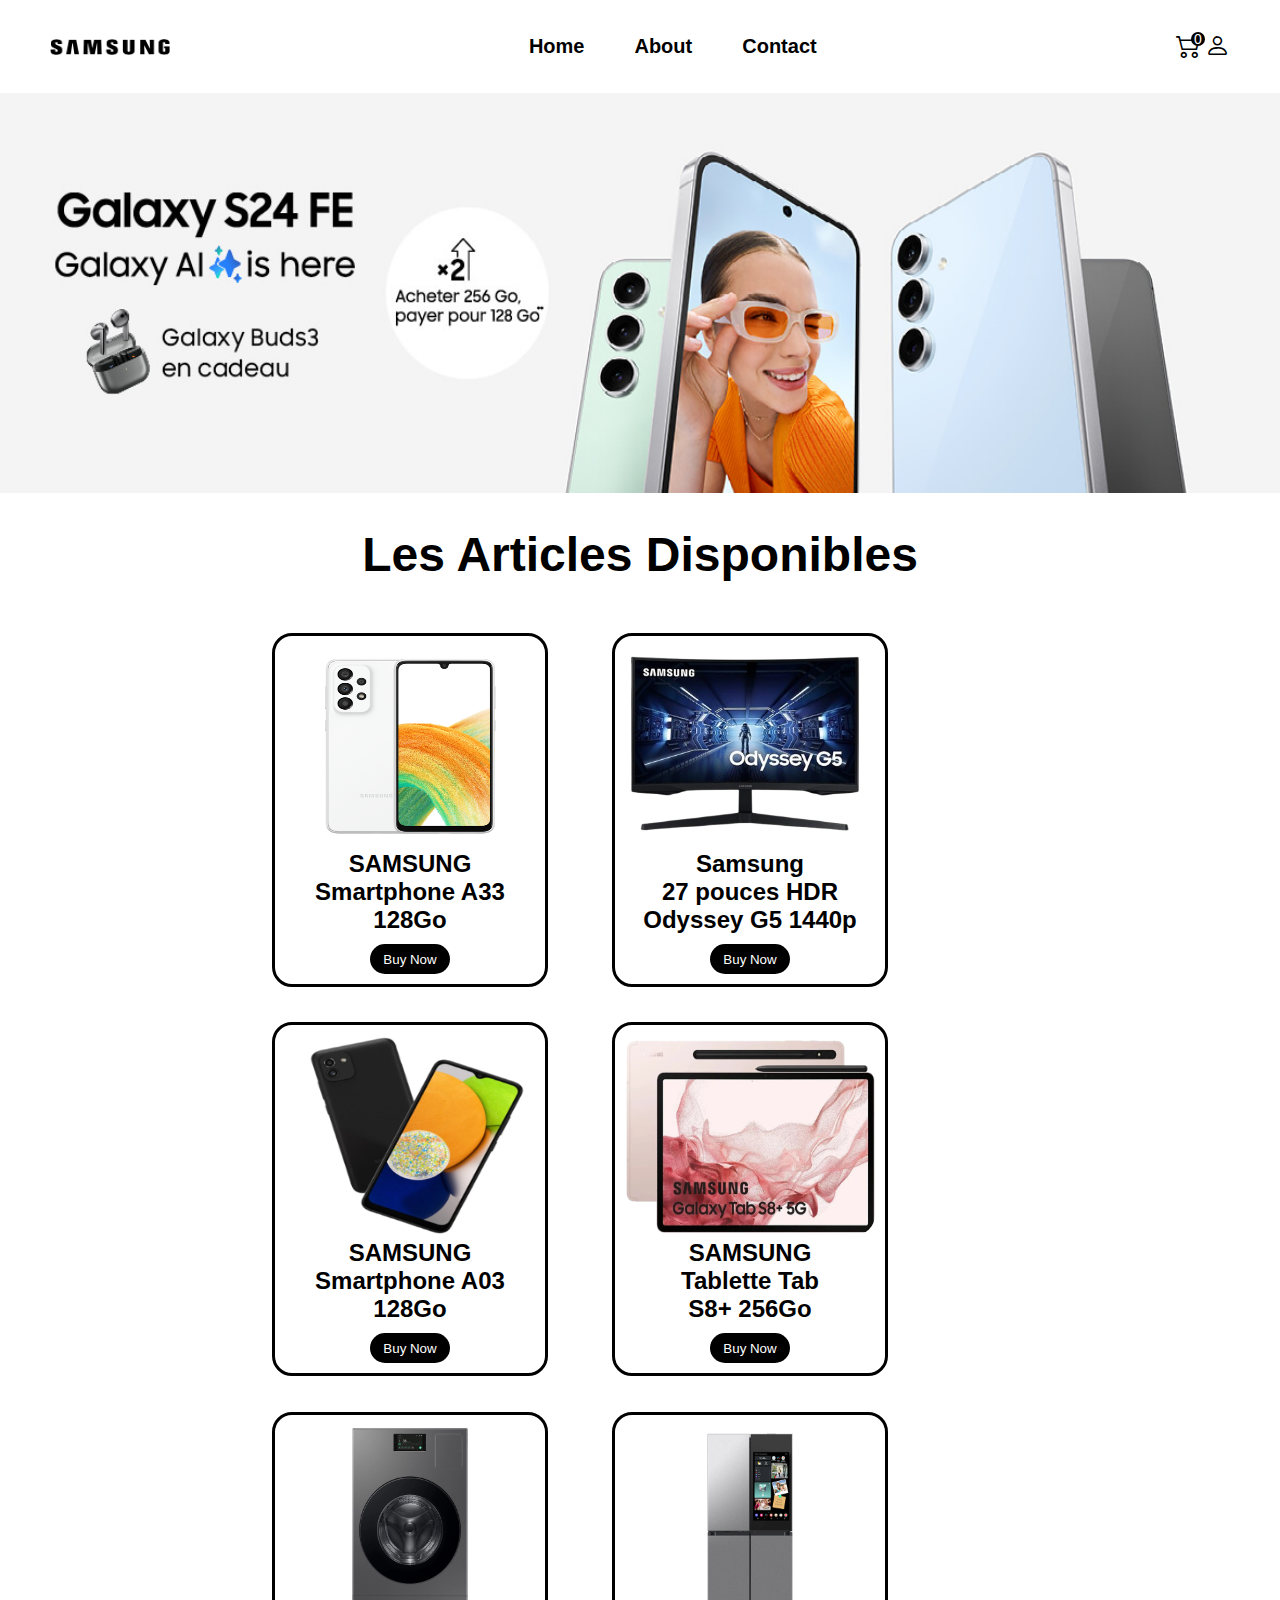
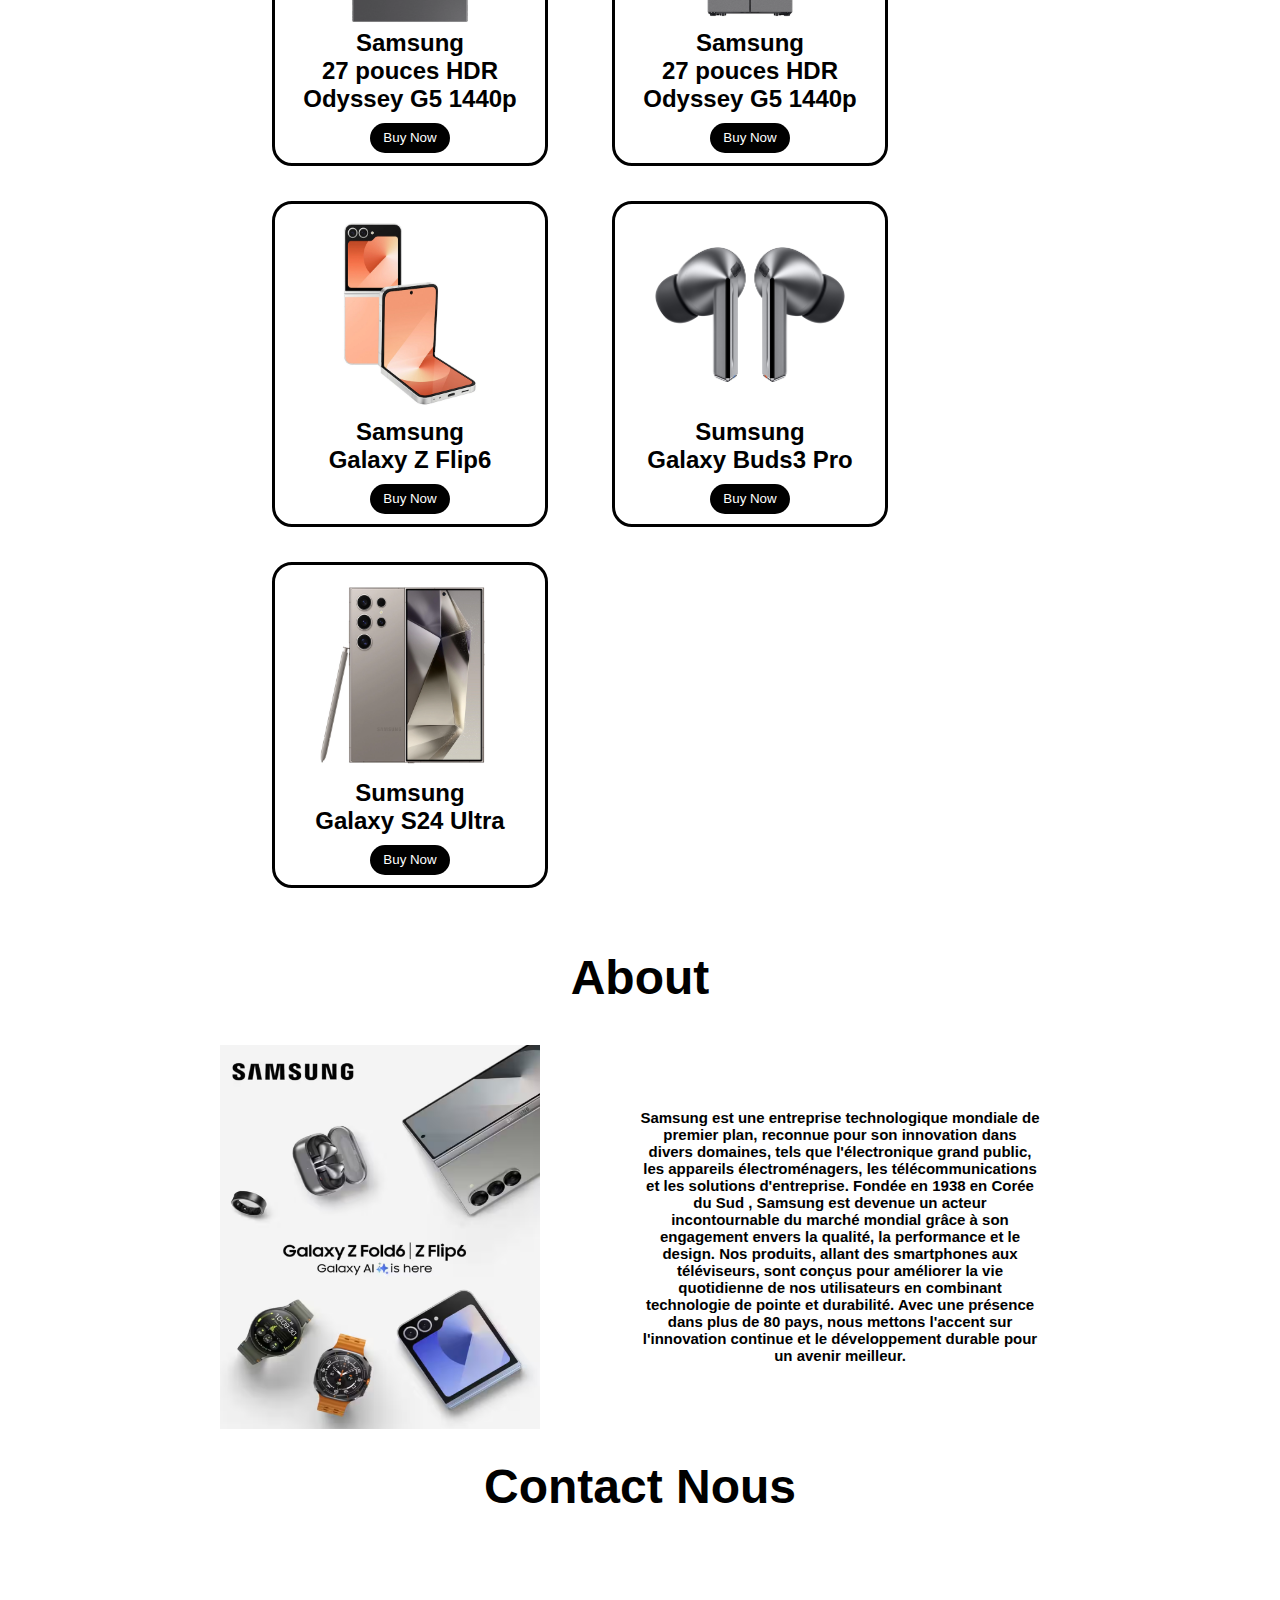
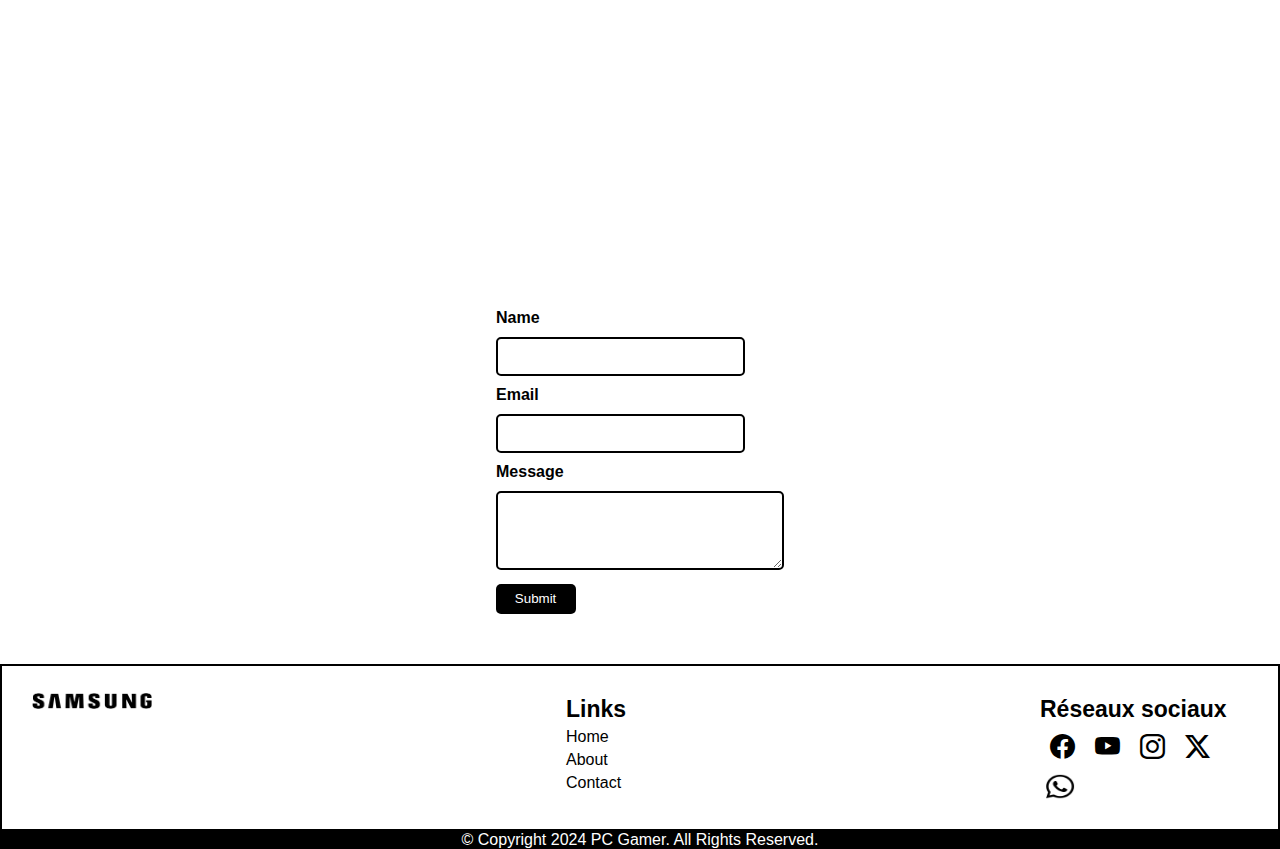
==== index.html @ 483ced0a "ajouter les fichier dans dossie assets" ====
<!DOCTYPE html>
<html lang="en">
<head>
    <meta charset="UTF-8">
    <meta name="viewport" content="width=device-width, initial-scale=1.0">
    <link rel="stylesheet" href="https://cdn.jsdelivr.net/npm/bootstrap-icons@1.11.3/font/bootstrap-icons.min.css">
    <link rel="stylesheet" href="./assets/css/style.css">
    <title>Document</title>
</head>
<body>
    <header>
        <img src="./assets/images/image.png" alt="not found" width="120px" height="60px">
        <nav class="nav-link">
            <ul>
                <li><a href="">Home</a></li>
                <li><a href="">About</a></li>
                <li><a href="">Contact</a></li>
            </ul>
        </nav>
        <div class="icon-header">
            <div class="icon-count">0</div>
            <i class="bi bi-cart2"></i>
            <i class="bi bi-person"></i>
        </div>
    </header>
    <main>
        <section class="publicite">
            <img src="./assets/images/image2.jpg" alt="">
        </section>
        <h1 class="titre">Les Articles Disponibles</h1>
        <section class="store">
            <div class="card">
                <img src="./assets/images/image4.jpg" alt="" >
                <div class="menu-card">
                    <h2>SAMSUNG <br> Smartphone A33 <br> 128Go</h2>
                    <button>Buy Now</button>
                </div>
            </div>
            <div class="card">
                <img src="./assets/images/pc1.png" alt="" >
                <div class="menu-card">
                    <h2>Samsung <br> 27 pouces HDR <br>Odyssey  G5 1440p </h2>
                    <button>Buy Now</button>
                </div>
            </div>
            
            <div class="card">
                <img src="./assets/images/image5.jpg" alt="" >
                <div class="menu-card">
                    <h2>SAMSUNG <br> Smartphone A03 <br> 128Go</h2>
                    <button>Buy Now</button>
                </div>
            </div>

            <div class="card">
                <img src="./assets/images/image6.jpg" alt=""  >
                <div class="menu-card">
                    <h2>SAMSUNG <br> Tablette Tab <br>S8+ 256Go</h2>
                    <button>Buy Now</button>
                </div>
            </div>
            
            <div class="card">
                <img src="./assets/images/image7.webp" alt="" >
                <div class="menu-card">
                    <h2>Samsung <br> 27 pouces HDR <br>Odyssey  G5 1440p </h2>
                    <button>Buy Now</button>
                </div>
            </div>
            
            <div class="card">
                <img src="./assets/images/image8.webp" alt="" >
                <div class="menu-card">
                    <h2>Samsung <br> 27 pouces HDR <br>Odyssey G5 1440p </h2>
                    <button>Buy Now</button>
                </div>
            </div>
            
            <div class="card">
                <img src="./assets/images/image9.webp" alt="" >
                <div class="menu-card">
                    <h2>Samsung <br>Galaxy Z Flip6</h2>
                    <button>Buy Now</button>
                </div>
            </div>
            <div class="card">
                <img src="./assets/images/image3.png" alt="" >
                <div class="menu-card" >
                    <h2>Sumsung <br> Galaxy Buds3 Pro</h2>
                    <button>Buy Now</button>
                </div>
            </div>

            <div class="card">
                <img src="./assets/images/image10.webp" alt="" >
                <div class="menu-card">
                    <h2>Sumsung <br> Galaxy S24 Ultra</h2>
                    <button>Buy Now</button>
                </div>
            </div>
        </section>
        <section class="about">
            <h1 class="titre">About</h1>
            <div class="about-group">
                <img src="./assets/images/imageAbout.png" alt="ImageAbout not found">
                <p>Samsung est une entreprise technologique mondiale de premier plan, reconnue pour son
                    innovation dans divers domaines, tels que l'électronique grand public, les appareils
                    électroménagers, les télécommunications et les solutions d'entreprise. Fondée en 1938 en Corée du Sud
                    , Samsung est devenue un acteur incontournable du marché mondial grâce à son engagement envers la qualité,
                    la performance et le design. Nos produits, allant des smartphones aux téléviseurs,
                    sont conçus pour améliorer la vie quotidienne de nos utilisateurs en combinant technologie de pointe et durabilité.
                    Avec une présence dans plus de 80 pays, nous mettons l'accent sur
                    l'innovation continue et le développement durable pour un avenir meilleur.</p>
            </div>
        </section>

        <section class="contact">
            <h1 class="titre">Contact Nous</h1>
            <div class="contact-group">
                <iframe src="https://www.google.com/maps/embed?pb=!1m18!1m12!1m3!1d13909586.968514076!2d-27.54421314999993!3d31.664085300000004!2m3!1f0!2f0!3f0!3m2!1i1024!2i768!4f13.1!3m3!1m2!1s0xd19337331890729%3A0x6170096e73e1c9b4!2sSamsung!5e0!3m2!1sfr!2sma!4v1728946322152!5m2!1sfr!2sma"
                 width="500" height="350" style="border:0;" allowfullscreen="" loading="lazy" referrerpolicy="no-referrer-when-downgrade"></iframe>
                <form action="">
                    <div class="lable-input">
                        <label for="">Name</label><br>
                        <input type="text" name="" id="">
                    </div>
                    <div class="lable-input">
                        <label for="">Email</label><br>
                        <input type="email" name="" id="">
                    </div>
                    <div class="lable-input">
                        <label for="">Message</label><br>
                        <textarea name="" id="" rows="5px" cols="33px"></textarea>
                    </div>
                    <button>Submit</button>
                </form>
            </div>
        </section>
    </main>

    <footer>
        <div class="footer-global">
            <img src="./assets/images/image.png" alt="not found" width="120px" height="60px">
            <div class="link-footer">
                <h3>Links</h3>
                <ul>
                    <li><a href="">Home</a></li>
                    <li><a href="">About</a></li>
                    <li><a href="">Contact</a></li>
                </ul>
            </div>
            <div class="social-media">
                <h3>Réseaux sociaux</h3>
                <div class="icon">
                    <i class="bi bi-facebook"></i>
                    <i class="bi bi-youtube"></i>
                    <i class="bi bi-instagram"></i>
                    <i class="bi bi-twitter-x"></i>
                    <img src="./assets/images/imageW.png" alt="iconWattsap not found" width="30px" height="25px">
                </div>
            </div>
        </div>
        <div class="footer-foot">
            <p>&copy; Copyright 2024 PC Gamer. All Rights Reserved.</p>
        </div>
    </footer>
</body>
</html>
---- assets/css/style.css ----
*{
    font-family:sans-serif;
    margin: 0;
    padding: 0;
  
}
header{
    /* border: 2px solid rgb(27, 27, 27); */
    display: flex;
    justify-content: space-between;
    align-items: center;
    padding-inline: 50px;
    
}

header .nav-link ul{
    padding: 10px;
    display: flex;
}
header .nav-link ul li{
    padding: 25px;
    list-style: none;
    font-size: 20px;
}



header .nav-link ul li a{
    text-decoration: none;
    font-weight: bold;
    color: black;
    
}

header .nav-link ul li a:hover{
    color: #bdbcbc;
}

.icon-header{
    position: relative;
}

.icon-header .icon-count{
    width: 14px;
    height: 14px;
    display: flex;
    justify-content: center;
    align-items: center;
    position: absolute;
    right: 25px;
    
    background-color: #000000;
    color: #fff;
    border-radius:11px;
    font-size: 14px;
}
.icon-header i{
    font-weight: bold;
    font-size: 25px ;
}

.publicite img{
    width: 100%;
    height: 25rem;
}



.store{
    /* border: 2px solid red; */
    display: flex;
    flex-wrap: wrap;
    padding-inline: 15rem;
    margin-top: 3rem;
}

.titre{
    text-align: center;
    margin-top: 30px;
    font-size: 3rem;
    font-weight: bold;
}

.store .card{
    border: 3px solid #000000;
    border-radius: 20px;
    display: inline-block;
    text-align: center;
    padding: 10px;
    margin: 0.2rem 2rem 2rem 2rem;
}
.store .card img{
    width: 250px;
    height: 200px;
    border-radius: 20px;
    /* border: 2px solid red; */
}


.store .card .menu-card button{
    width: 80px;
    height: 30px;
    margin-top: 10px;
    background-color: #000000;
    color: #fff;
    border: none;
    border-radius: 20px;
}


.about{
    display: flex;
    flex-wrap: wrap;
    flex-direction: column;
}
.about .about-group{
    display: flex;
    flex-wrap: wrap;
    margin-top: 40px;
    align-items: center;
    justify-content: center;
    
}
.about .about-group img{
    width: 20rem;
    height: 24rem;
}

.about .about-group p{
    width: 25rem;
    /* margin-top:5px; */
    margin-left: 5rem;
    font-size: 15px;
    text-align: center;
    font-weight: bold;
    padding: 20px;
    font-family: 'Lucida Sans', 'Lucida Sans Regular', 'Lucida Grande', 'Lucida Sans Unicode', Geneva, Verdana, sans-serif;
}


.contact{
    display: flex;
    flex-direction: column;
    margin-inline: 19rem;

}
.contact-group{
    display: flex;
    flex-wrap: wrap;
    justify-content: space-around;
    margin-top: 35px;
    
}

.contact-group form{
    margin-top: 10px;
}

.contact-group form label{
    margin: 10px;
    font-weight: bold;
}
.contact-group form input{
    height: 35px;
    width: 15rem;
    border-radius: 5px;
    outline: none;
    border: 2px solid black;
    padding-left: 5px;
    margin: 10px;
}

.contact-group form textarea{
    border-radius: 5px;
    outline: none;
    border: 2px solid black;
    padding-left: 5px;
    margin: 10px;
}

.contact-group form button{
    width: 80px;
    height: 30px;
    margin-left: 0.6rem;
    background-color: #000000;
    color: #fff;
    border: none;
    border-radius: 5px;
}




.footer-global{
    display: flex;
    justify-content: space-between;
    border:2px solid black;
    padding: 30px;
    margin-top: 50px;
    flex-wrap: wrap;
}

footer h3{
    font-weight: bold;
    font-size: 23px;
}
footer img{
    margin-top: -25px;
}

footer .link-footer ul{
    list-style: none;
}

footer .link-footer ul li{
    padding-top: 5px;
}
footer .link-footer ul a{
    text-decoration: none;
    color: black;
    
}

footer .social-media i{
    font-size: 25px;
    padding:10px;
}

footer .social-media .icon{
    display: flex;
    align-items: center;
    flex-wrap: wrap;
    width: 13rem;
}

footer .social-media .icon img{
    margin: 2px 0 0 5PX;
}


footer .footer-foot{
    text-align: center;
}

footer .footer-foot{
    color: #fff;
    background-color: #000;
}
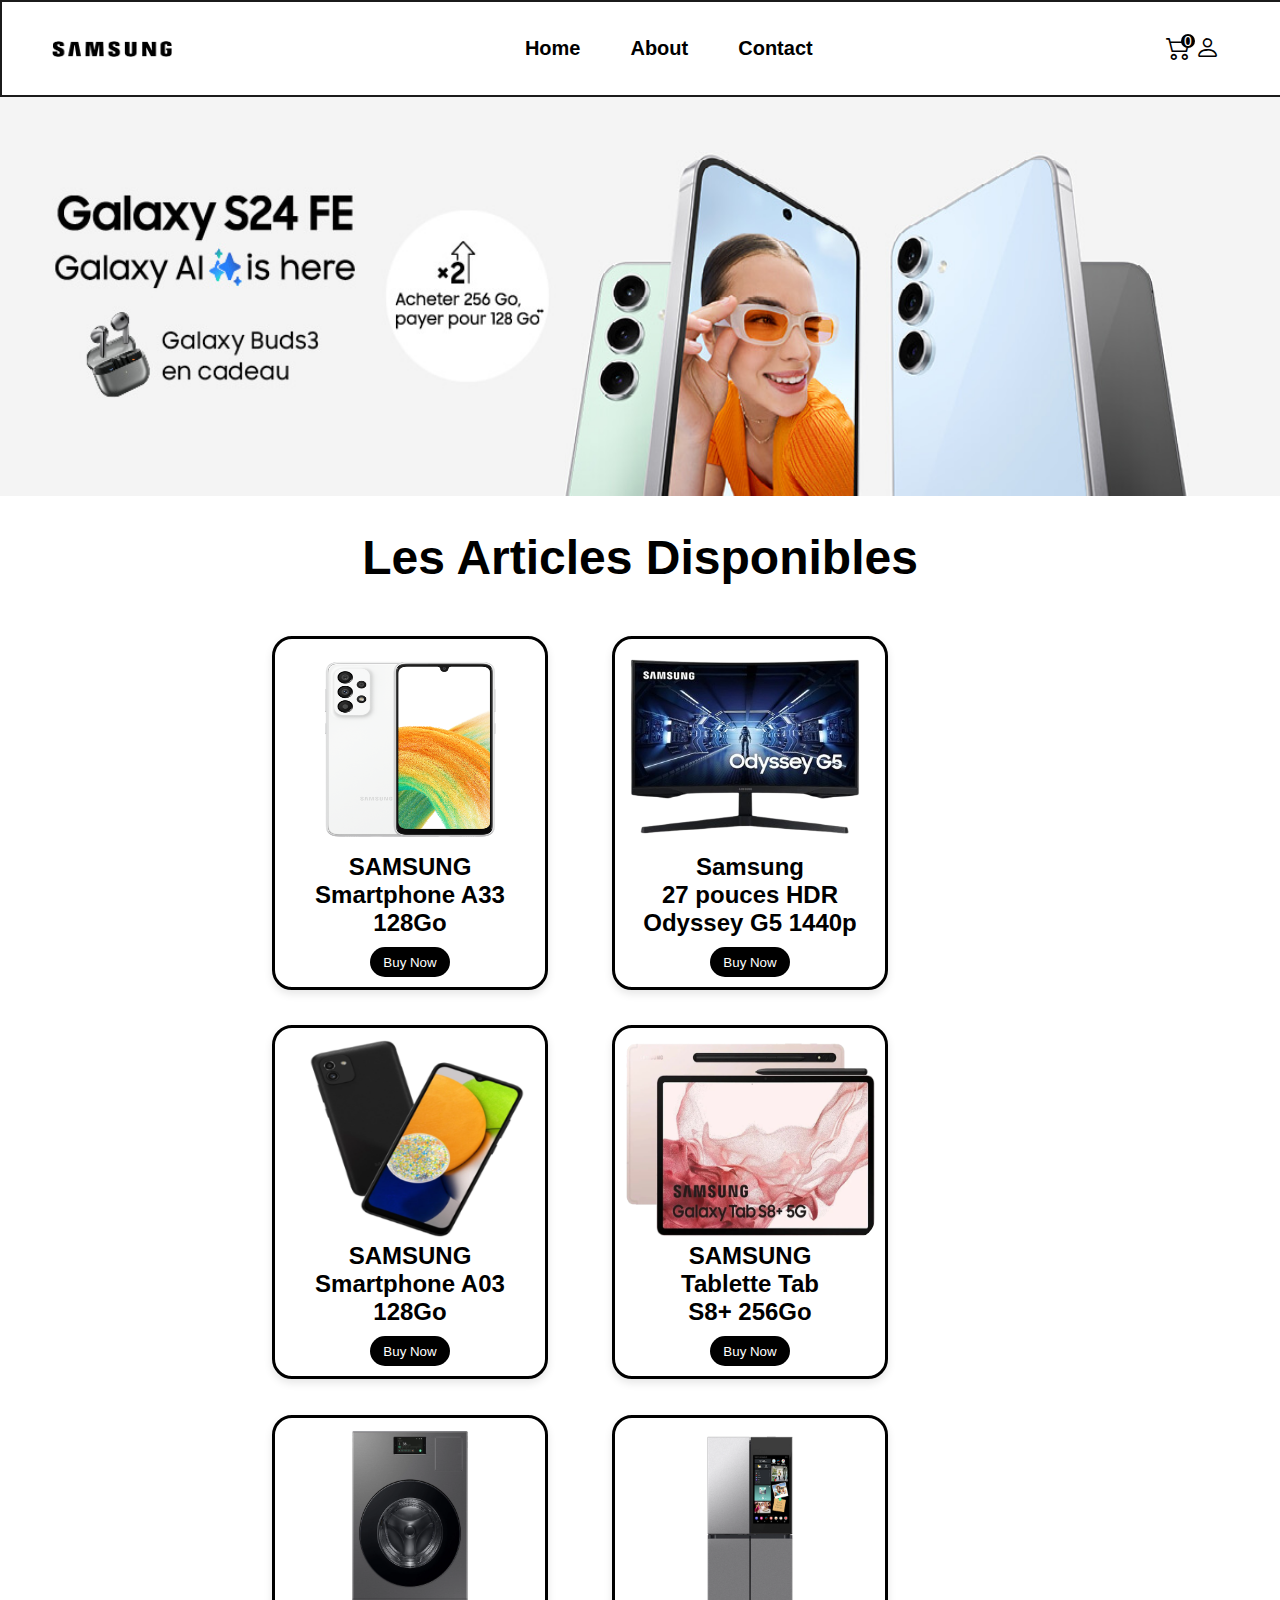
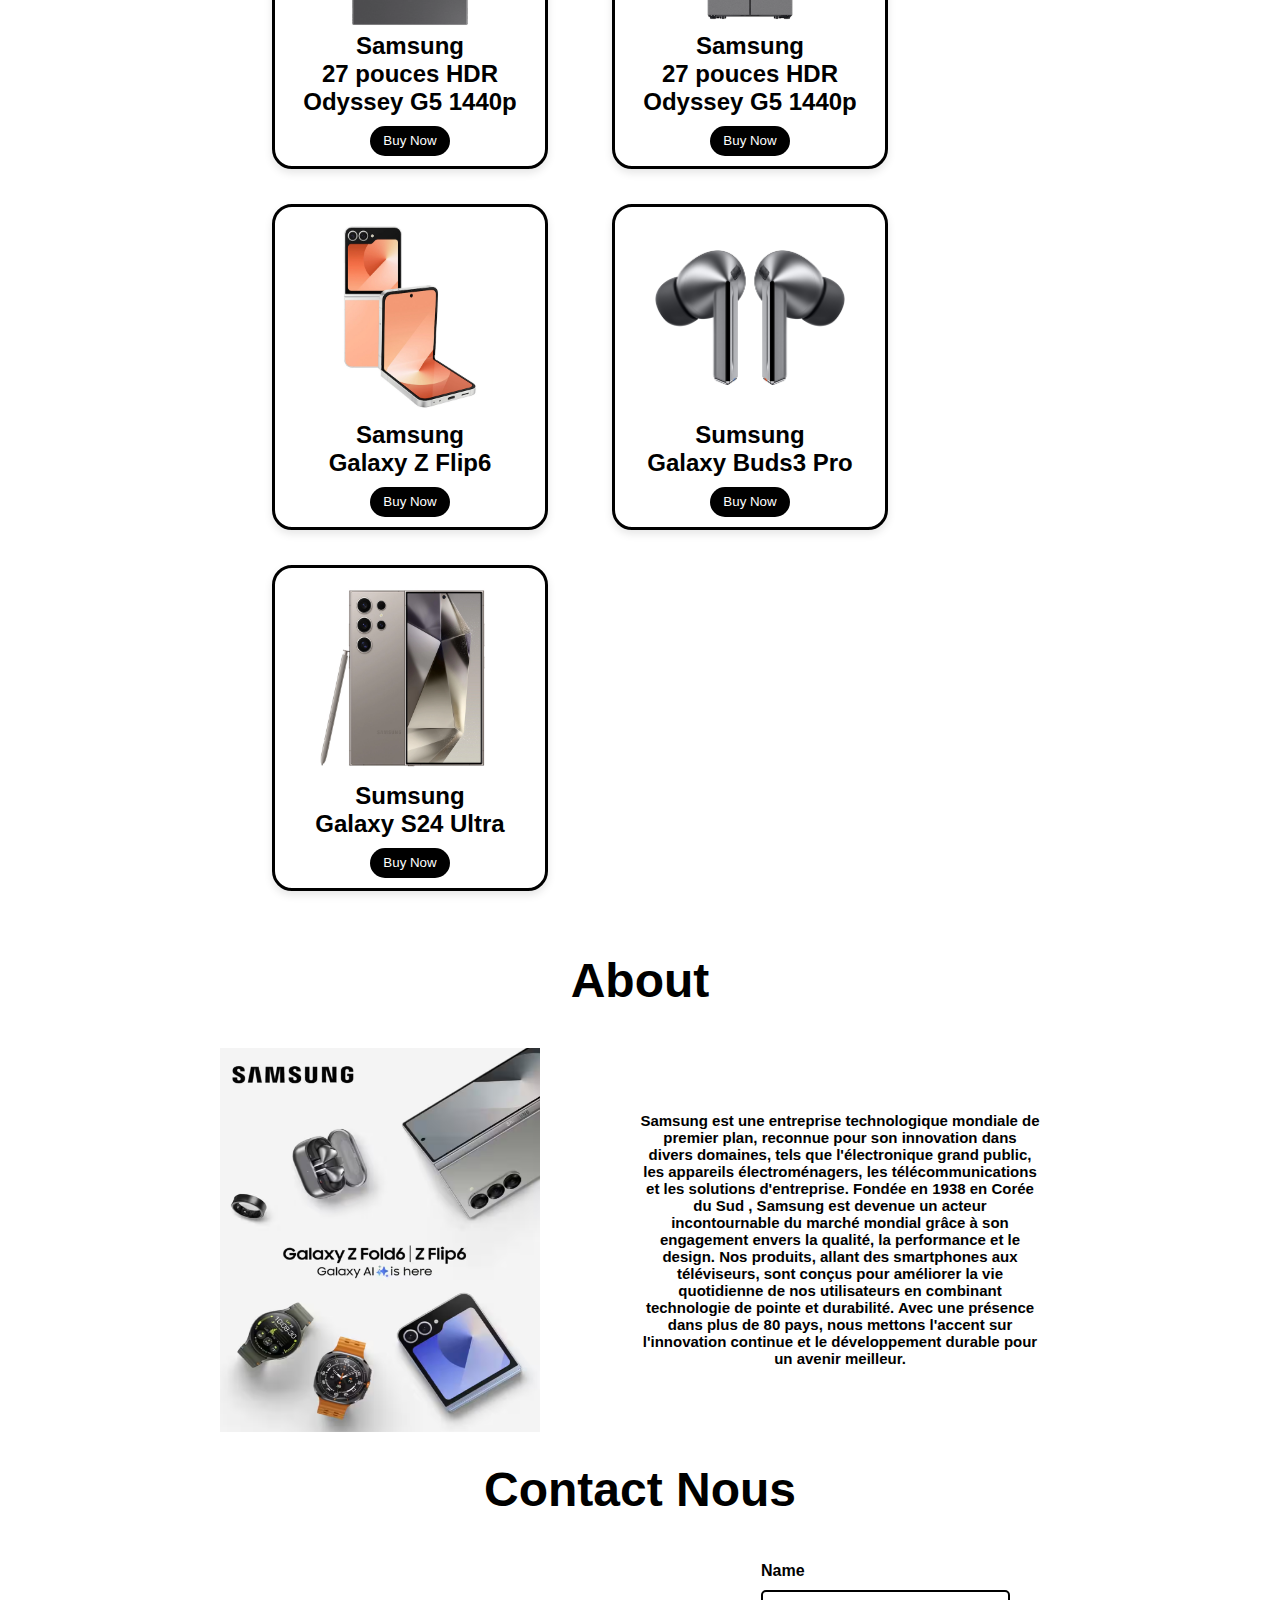
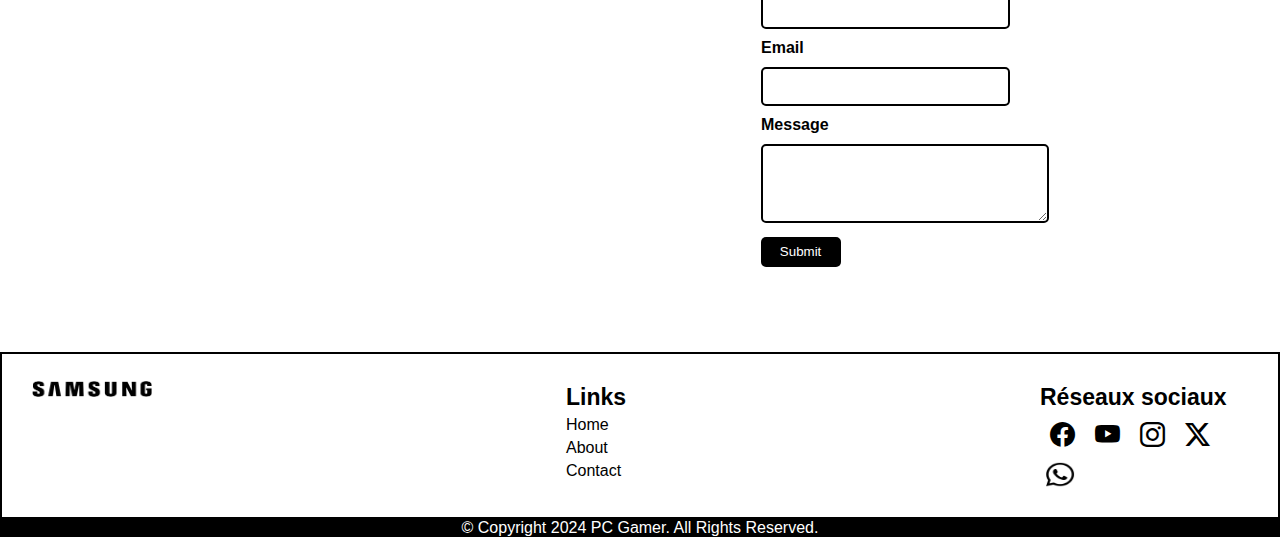
==== commit 0ee724ff: "ajouter transition dans card et fixe header" ====
--- a/index.html
+++ b/index.html
@@ -8,13 +8,13 @@
     <title>Document</title>
 </head>
 <body>
-    <header>
+    <header id="Home">
         <img src="./assets/images/image.png" alt="not found" width="120px" height="60px">
         <nav class="nav-link">
             <ul>
-                <li><a href="">Home</a></li>
-                <li><a href="">About</a></li>
-                <li><a href="">Contact</a></li>
+                <li><a href="#Home">Home</a></li>
+                <li><a href="#about">About</a></li>
+                <li><a href="#contact">Contact</a></li>
             </ul>
         </nav>
         <div class="icon-header">
@@ -47,7 +47,7 @@
             <div class="card">
                 <img src="./assets/images/image5.jpg" alt="" >
                 <div class="menu-card">
-                    <h2>SAMSUNG <br> Smartphone A03 <br> 128Go</h2>
+                    <h2 >SAMSUNG <br> Smartphone A03 <br> 128Go</h2>
                     <button>Buy Now</button>
                 </div>
             </div>
@@ -94,12 +94,12 @@
             <div class="card">
                 <img src="./assets/images/image10.webp" alt="" >
                 <div class="menu-card">
-                    <h2>Sumsung <br> Galaxy S24 Ultra</h2>
+                    <h2 >Sumsung <br> Galaxy S24 Ultra</h2>
                     <button>Buy Now</button>
                 </div>
             </div>
         </section>
-        <section class="about">
+        <section class="about" id="about">
             <h1 class="titre">About</h1>
             <div class="about-group">
                 <img src="./assets/images/imageAbout.png" alt="ImageAbout not found">
@@ -114,7 +114,7 @@
             </div>
         </section>
 
-        <section class="contact">
+        <section class="contact" id="contact">
             <h1 class="titre">Contact Nous</h1>
             <div class="contact-group">
                 <iframe src="https://www.google.com/maps/embed?pb=!1m18!1m12!1m3!1d13909586.968514076!2d-27.54421314999993!3d31.664085300000004!2m3!1f0!2f0!3f0!3m2!1i1024!2i768!4f13.1!3m3!1m2!1s0xd19337331890729%3A0x6170096e73e1c9b4!2sSamsung!5e0!3m2!1sfr!2sma!4v1728946322152!5m2!1sfr!2sma"
--- a/assets/css/style.css
+++ b/assets/css/style.css
@@ -5,11 +5,16 @@
   
 }
 header{
-    /* border: 2px solid rgb(27, 27, 27); */
+    border: 2px solid rgb(27, 27, 27);
     display: flex;
     justify-content: space-between;
     align-items: center;
     padding-inline: 50px;
+    position: fixed;
+    top: 0;
+    z-index: 1000;
+    width: 100%;
+    background-color: #fff;
     
 }
 
@@ -38,6 +43,7 @@
 
 .icon-header{
     position: relative;
+    margin-right: 7rem;
 }
 
 .icon-header .icon-count{
@@ -48,7 +54,6 @@
     align-items: center;
     position: absolute;
     right: 25px;
-    
     background-color: #000000;
     color: #fff;
     border-radius:11px;
@@ -62,8 +67,8 @@
 .publicite img{
     width: 100%;
     height: 25rem;
-}
-
+    padding-top: 6rem;
+}
 
 
 .store{
@@ -88,12 +93,23 @@
     text-align: center;
     padding: 10px;
     margin: 0.2rem 2rem 2rem 2rem;
+    overflow: hidden;
+    box-shadow: 0 4px 8px rgba(0, 0, 0, 0.1);
+    transition:transform 0.3s;
+}
+.store .card:hover{
+    transform: scale(1.05);
 }
 .store .card img{
     width: 250px;
     height: 200px;
     border-radius: 20px;
     /* border: 2px solid red; */
+    transition: transform 0.5s;
+}
+
+.store .card img:hover{
+    transform: scale(1.1);
 }
 
 
@@ -105,6 +121,7 @@
     color: #fff;
     border: none;
     border-radius: 20px;
+    cursor: pointer;
 }
 
 
@@ -141,19 +158,20 @@
 .contact{
     display: flex;
     flex-direction: column;
-    margin-inline: 19rem;
+    /* margin-inline: 19rem; */
 
 }
 .contact-group{
     display: flex;
     flex-wrap: wrap;
-    justify-content: space-around;
+    justify-content: center;
     margin-top: 35px;
     
 }
 
 .contact-group form{
     margin-top: 10px;
+    margin-left: 30px;
 }
 
 .contact-group form label{
@@ -245,4 +263,27 @@
 footer .footer-foot{
     color: #fff;
     background-color: #000;
+}
+
+i{
+    cursor: pointer;
+}
+
+
+
+@media screen and (max-width: 768px) {
+  .store {
+    padding-inline: 2rem;
+    justify-content: center;
+  }
+
+  .about .about-group{
+    justify-content: center;
+    
+  }  
+  .about .about-group p{
+    
+    width: 40%;
+    font-size:13PX;
+  }
 }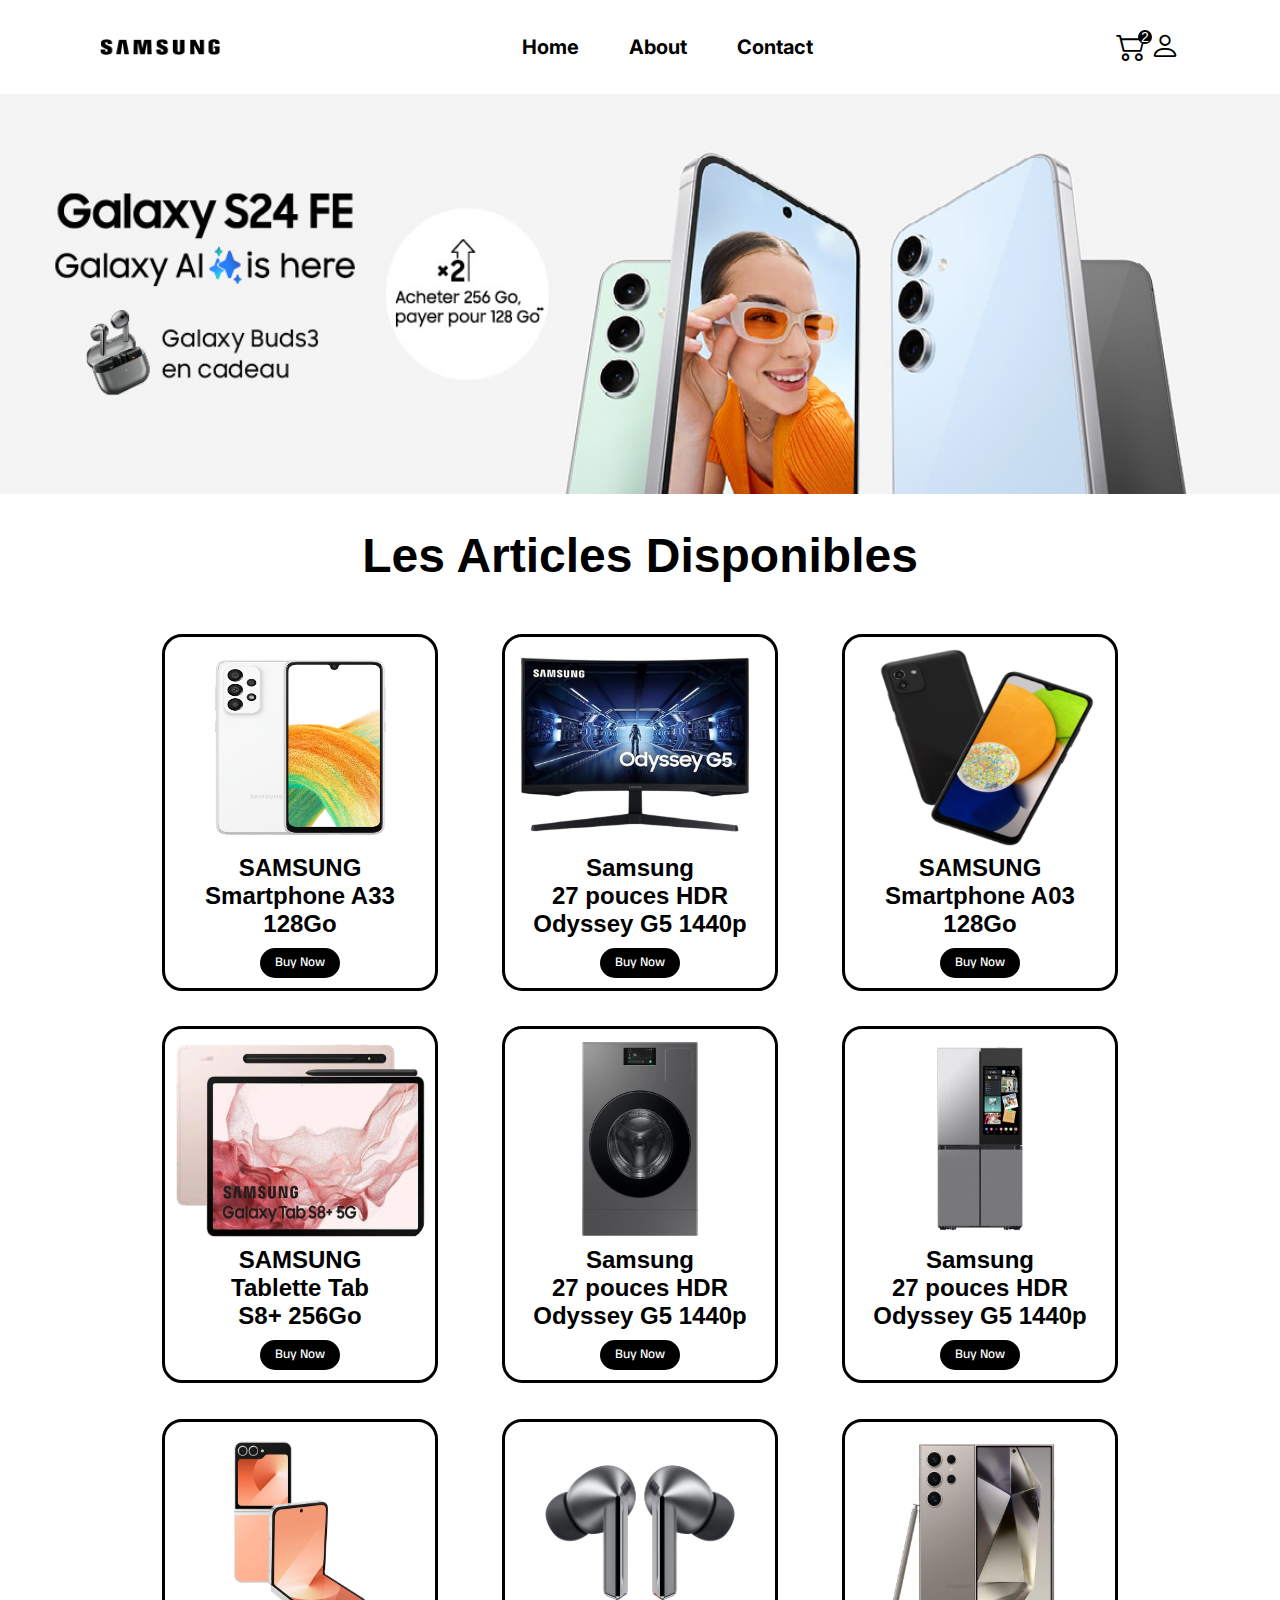
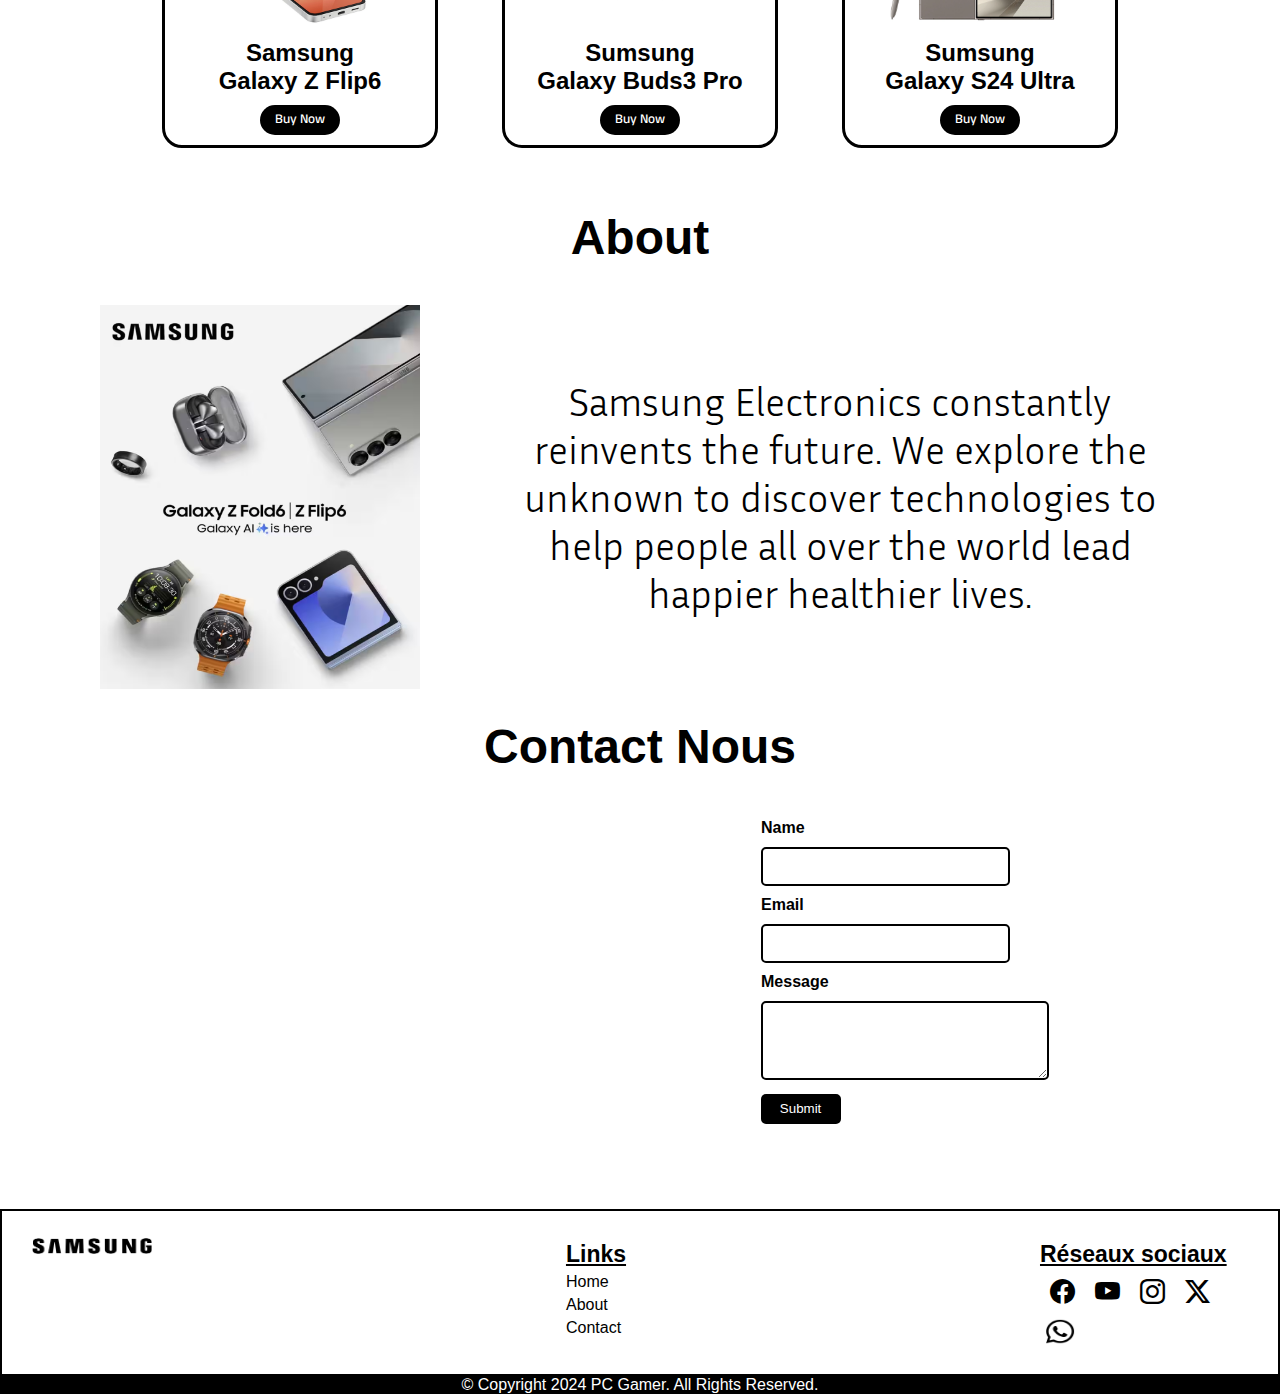
==== commit 6a59a9df: "ajoutter les modification avec responsive" ====
--- a/index.html
+++ b/index.html
@@ -10,17 +10,16 @@
 <body>
     <header id="Home">
         <img src="./assets/images/image.png" alt="not found" width="120px" height="60px">
-        <nav class="nav-link">
-            <ul>
-                <li><a href="#Home">Home</a></li>
-                <li><a href="#about">About</a></li>
-                <li><a href="#contact">Contact</a></li>
+            <ul id="heddin" >
+                <li><a class="link-header" href="#Home">Home</a></li>
+                <li><a class="link-header" href="#about">About</a></li>
+                <li><a class="link-header" href="#contact">Contact</a></li>
             </ul>
-        </nav>
         <div class="icon-header">
-            <div class="icon-count">0</div>
+            <div class="icon-count">2</div>
             <i class="bi bi-cart2"></i>
             <i class="bi bi-person"></i>
+            <i id="icon-menu" class="bi bi-list"></i>
         </div>
     </header>
     <main>
@@ -103,14 +102,7 @@
             <h1 class="titre">About</h1>
             <div class="about-group">
                 <img src="./assets/images/imageAbout.png" alt="ImageAbout not found">
-                <p>Samsung est une entreprise technologique mondiale de premier plan, reconnue pour son
-                    innovation dans divers domaines, tels que l'électronique grand public, les appareils
-                    électroménagers, les télécommunications et les solutions d'entreprise. Fondée en 1938 en Corée du Sud
-                    , Samsung est devenue un acteur incontournable du marché mondial grâce à son engagement envers la qualité,
-                    la performance et le design. Nos produits, allant des smartphones aux téléviseurs,
-                    sont conçus pour améliorer la vie quotidienne de nos utilisateurs en combinant technologie de pointe et durabilité.
-                    Avec une présence dans plus de 80 pays, nous mettons l'accent sur
-                    l'innovation continue et le développement durable pour un avenir meilleur.</p>
+                <p>Samsung Electronics constantly reinvents the future. We explore the unknown to discover technologies to help people all over the world lead happier healthier lives.</p>
             </div>
         </section>
 
@@ -142,7 +134,7 @@
         <div class="footer-global">
             <img src="./assets/images/image.png" alt="not found" width="120px" height="60px">
             <div class="link-footer">
-                <h3>Links</h3>
+                <h3><u>Links</u></h3>
                 <ul>
                     <li><a href="">Home</a></li>
                     <li><a href="">About</a></li>
@@ -150,7 +142,7 @@
                 </ul>
             </div>
             <div class="social-media">
-                <h3>Réseaux sociaux</h3>
+                <h3><u>Réseaux sociaux</u> </h3>
                 <div class="icon">
                     <i class="bi bi-facebook"></i>
                     <i class="bi bi-youtube"></i>
@@ -164,5 +156,7 @@
             <p>&copy; Copyright 2024 PC Gamer. All Rights Reserved.</p>
         </div>
     </footer>
+
+    <script src="./assets/js/main.js"></script>
 </body>
 </html>--- a/assets/css/style.css
+++ b/assets/css/style.css
@@ -1,3 +1,5 @@
+@import url('https://fonts.googleapis.com/css2?family=Anek+Gujarati:wght@100..800&family=Inria+Sans:ital,wght@0,300;0,400;0,700;1,300;1,400;1,700&family=Inter:ital,opsz,wght@0,14..32,100..900;1,14..32,100..900&family=Poppins:ital,wght@0,100;0,200;0,300;0,400;0,500;0,600;0,700;0,800;0,900;1,100;1,200;1,300;1,400;1,500;1,600;1,700;1,800;1,900&display=swap');
+
 *{
     font-family:sans-serif;
     margin: 0;
@@ -5,24 +7,20 @@
   
 }
 header{
-    border: 2px solid rgb(27, 27, 27);
+    /* border: 2px solid rgb(27, 27, 27); */
     display: flex;
     justify-content: space-between;
     align-items: center;
-    padding-inline: 50px;
-    position: fixed;
-    top: 0;
-    z-index: 1000;
-    width: 100%;
+    padding: 0 100px;
     background-color: #fff;
     
 }
 
-header .nav-link ul{
+header ul{
     padding: 10px;
     display: flex;
 }
-header .nav-link ul li{
+header ul li{
     padding: 25px;
     list-style: none;
     font-size: 20px;
@@ -30,20 +28,21 @@
 
 
 
-header .nav-link ul li a{
+header ul li a{
     text-decoration: none;
     font-weight: bold;
     color: black;
-    
-}
-
-header .nav-link ul li a:hover{
-    color: #bdbcbc;
+    font-family: "Inter";
+    
+}
+
+header ul li a:hover{
+    color: #565656;
 }
 
 .icon-header{
     position: relative;
-    margin-right: 7rem;
+    
 }
 
 .icon-header .icon-count{
@@ -53,7 +52,7 @@
     justify-content: center;
     align-items: center;
     position: absolute;
-    right: 25px;
+    right: 28px;
     background-color: #000000;
     color: #fff;
     border-radius:11px;
@@ -67,7 +66,6 @@
 .publicite img{
     width: 100%;
     height: 25rem;
-    padding-top: 6rem;
 }
 
 
@@ -94,8 +92,10 @@
     padding: 10px;
     margin: 0.2rem 2rem 2rem 2rem;
     overflow: hidden;
-    box-shadow: 0 4px 8px rgba(0, 0, 0, 0.1);
+    /* box-shadow: 0 4px 8px rgba(0, 0, 0, 0.1); */
     transition:transform 0.3s;
+    font-family:"poppins";
+    
 }
 .store .card:hover{
     transform: scale(1.05);
@@ -122,6 +122,13 @@
     border: none;
     border-radius: 20px;
     cursor: pointer;
+    font-family: "Anek Gujarati";
+    font-weight: 500;
+    
+}
+
+.store .card .menu-card button:hover{
+    background-color: #676666;
 }
 
 
@@ -147,11 +154,12 @@
     width: 25rem;
     /* margin-top:5px; */
     margin-left: 5rem;
-    font-size: 15px;
+    font-size: 40px;
     text-align: center;
-    font-weight: bold;
+    font-weight:100;
     padding: 20px;
-    font-family: 'Lucida Sans', 'Lucida Sans Regular', 'Lucida Grande', 'Lucida Sans Unicode', Geneva, Verdana, sans-serif;
+    font-family: "Inria Sans";
+   
 }
 
 
@@ -271,7 +279,16 @@
 
 
 
-@media screen and (max-width: 768px) {
+.icon-header i{
+    font-size: 30px;
+}
+
+.icon-header #icon-menu{
+    font-size: 35px;
+    display: none;
+}
+
+@media screen and (max-width: 1496px) {
   .store {
     padding-inline: 2rem;
     justify-content: center;
@@ -283,7 +300,51 @@
   }  
   .about .about-group p{
     
-    width: 40%;
-    font-size:13PX;
+    width: 50%;
+    font-size:40px;
   }
+}
+
+
+@media(max-width:994px){
+    header{
+        padding: 0 70px;
+        line-height: 90px;
+    }
+    header ul{
+        position: fixed;
+        background: transparent;
+        
+        top: 98px;
+        width: 15%;
+        right:-100%;
+        display: block;
+        line-height: 10px;
+        text-align: center;
+        transition: all .5s;
+
+    }
+    .icon-header .icon-count{
+        top:28px;
+        right:60px;
+    }
+    
+    .icon-header #icon-menu{
+        display: block;
+    }
+
+    .icon-header{
+        display: flex;
+    
+    }
+
+    header .show{
+        right: 0;
+    }
+}
+
+@media(max-width:580px){
+    header{
+        padding: 0 30px;
+    }
 }